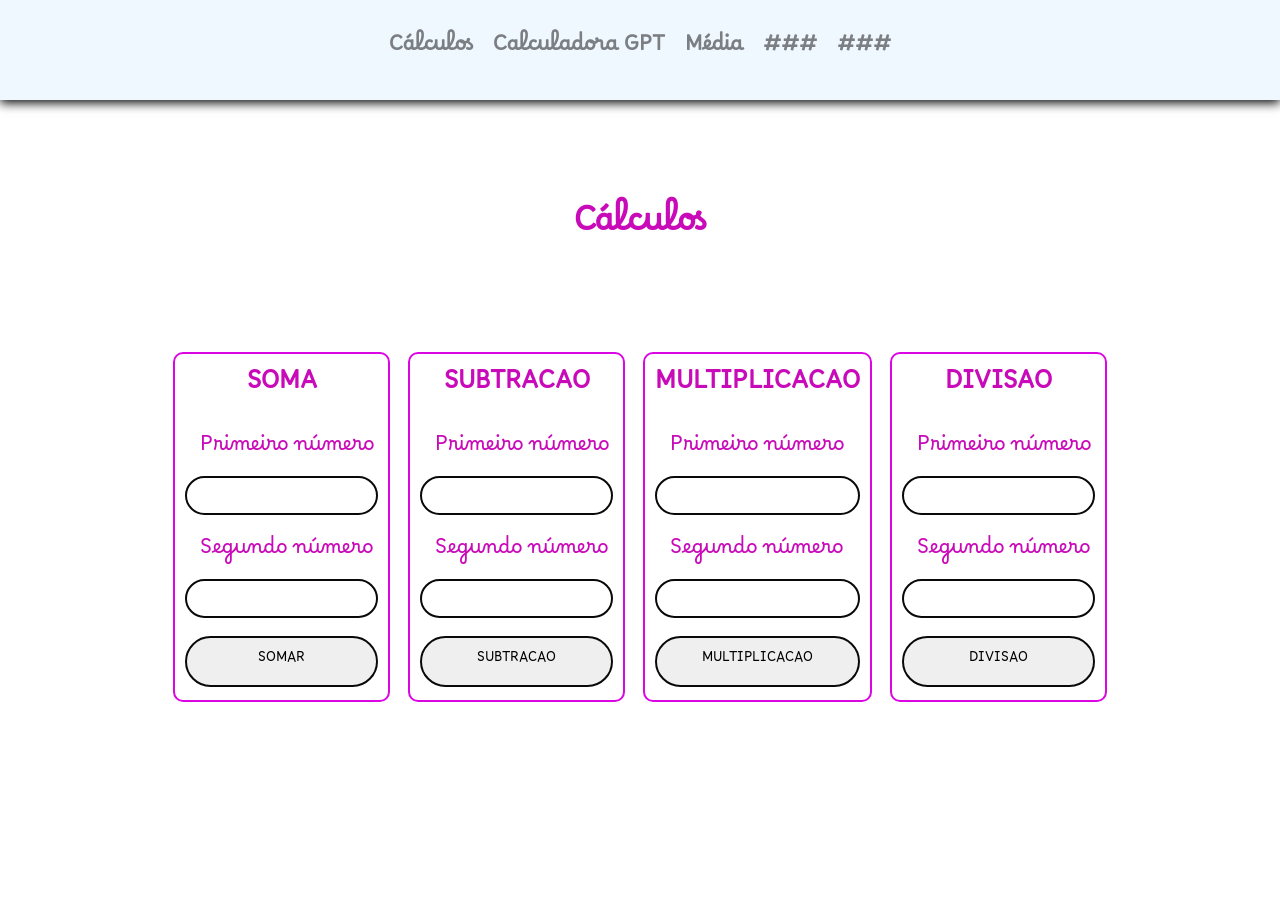
==== calculos/index.html @ 61697408 "Add files via upload" ====
<!DOCTYPE html>
<html lang="en">
<head>
    <meta charset="UTF-8">
    <meta name="viewport" content="width=device-width, initial-scale=1.0">
    <title>Cálculos</title>
    <link rel="stylesheet" href="style.css">
    <link rel="preconnect" href="https://fonts.googleapis.com">
    <link rel="preconnect" href="https://fonts.gstatic.com" crossorigin>
    <link href="https://fonts.googleapis.com/css2?family=Borel&display=swap" rel="stylesheet">
</head>
    <nav>
        <a href="../calculos/">Cálculos</a>
        <a href="../calculadoraGPT/">Calculadora GPT</a>
        <a href="">Média</a>
        <a href="#">###</a>
        <a href="#">###</a>
    </nav>
<body>
    <h1>Cálculos</h1>
<main>

    <div>
        <h2>SOMA</h2>
        <label for="n1">Primeiro número</label>
        <input type="number" id="n1">
        <label for="n2">Segundo número</label>
        <input type="number" id="n2">
        <button onclick="somar()">SOMAR</button>
        <p id="resposta"></p>
    </div>
    
    <div>
        <h2>SUBTRACAO</h2>
        <label for="n3">Primeiro número</label>
        <input type="number" id="n3">
        <label for="n4">Segundo número</label>
        <input type="number" id="n4">
        <button onclick="sub()">SUBTRACAO</button>
        <p id="respSub"></p>
    </div>
 
    <div>
        <h2>MULTIPLICACAO</h2>
        <label for="n5">Primeiro número</label>
        <input type="number" id="n5">
        <label for="n6">Segundo número</label>
        <input type="number" id="n6">
        <button onclick="mult()">MULTIPLICACAO</button>
        <p id="respMult"></p>
    </div>
   
    <div>
        <h2>DIVISAO</h2>
        <label for="n7">Primeiro número</label>
        <input type="number" id="n7">
        <label for="n8">Segundo número</label>
        <input type="number" id="n8">
        <button onclick="divs()">DIVISAO</button>
        <p id="respDivs"></p>
    </div>
</main>                                                                                                             

    <script src="script.js"></script>
</body>
</html>
---- calculos/style.css ----
*{
    margin: 0;
    padding: 0;
    box-sizing: border-box;
}
body{
    display: flex;
    align-items: center;
    justify-content: center;
    flex-direction: column;
    gap: 10vh;
    min-height: 100vh;
    height: auto;
    padding-bottom: 2vh;
    padding-top: 2vh;
    background: linear-gradient(#4193ac #ff0000);
    color: rgb(201, 10, 185);
    font-family: "Borel", cursive;
}

div{
    border: 2px solid #db07e2;
    padding: 10px;
    border-radius: 10px;
    display: flex;
    align-items: center;
    justify-content: space-evenly;
    flex-direction: column;
    gap: 2vh;
    transition: all 200ms linear;
    min-height: 350px;
    max-height: 350px;
}

div:hover{
     box-shadow: rgba(240, 46, 170, 0.4) -5px 5px, rgba(240, 46, 170, 0.3) -10px 10px, rgba(240, 46, 170, 0.2) -15px 15px, rgba(240, 46, 170, 0.1) -20px 20px, rgba(240, 46, 170, 0.05) -25px 25px;
}

p{
    width: 50px;
    height: 50px;
    min-height: 50px;
    max-height: 50px;
    display: flex;
    align-items: center;
    justify-content: center;
    padding-bottom: 25px;
    font-size: 30px;
}

main{
    display: flex;
    align-items: center;
    justify-content: center;
    flex-direction: row;
    gap: 2vh;
    flex-wrap: wrap;

}
label{
    margin-bottom: -12px;
    text-align: left;
    width: 100%;
    font-size: 20px;
    padding-left: 15px;
}
input{
    width: 100%;
    padding: 10px;
    border-radius: 999px;
    border: none;
    border: 2px solid #090909;
}
button{
    width: 100%;
    padding: 10px;
    border-radius: 999px;
    border: none;
    border: 2px solid #090909;
    transition: all 300ms ease-in-out;
    font-family: "Borel", cursive;
}

button:hover{
    cursor: pointer;
    border: 2px solid #db01beb2;
    color: #d400d4;
    font-weight: bold;
    box-shadow: 0px 3px 10px #ff00bf8a;
}

nav{
    position: fixed;
    width: 100%;
    padding: 30px;
    background-color: aliceblue;
    top: 0;
    box-shadow: 0px 3px 10px #090909;
    display: flex;
    align-items: center;
    justify-content: center;
    gap: 20px;
    animation: fromTop 1s ease-in-out;
}

@keyframes fromTop {
    0%{
        opacity: 0;
        transform: translateY(-100px);
    }
    100%{
        opacity: 1;
    }
}

a{
    text-decoration: none;
    color: #090909;
    font-size: 20px;
    opacity: 0.5;
    font-weight: 600;
    transition: all 200ms ease-in-out;
}

a:hover{
    cursor: pointer;
    opacity: 1;
}
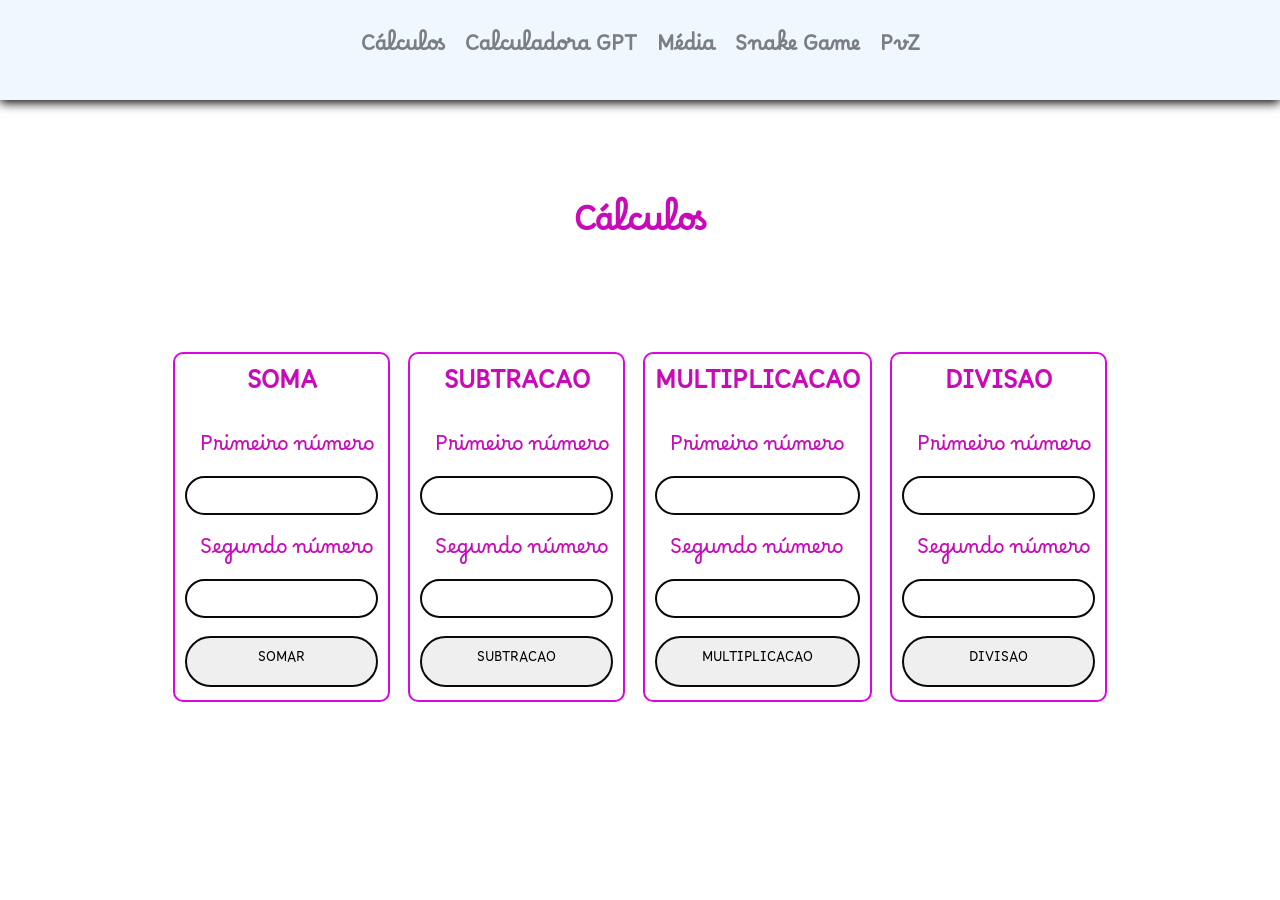
==== commit e37e634f: "Add files via upload" ====
--- a/calculos/index.html
+++ b/calculos/index.html
@@ -12,9 +12,9 @@
     <nav>
         <a href="../calculos/">Cálculos</a>
         <a href="../calculadoraGPT/">Calculadora GPT</a>
-        <a href="">Média</a>
-        <a href="#">###</a>
-        <a href="#">###</a>
+        <a href="../calcMedia/">Média</a>
+        <a href="../JogoDaCobra/">Snake Game</a>
+        <a href="../PvZ/">PvZ</a>
     </nav>
 <body>
     <h1>Cálculos</h1>
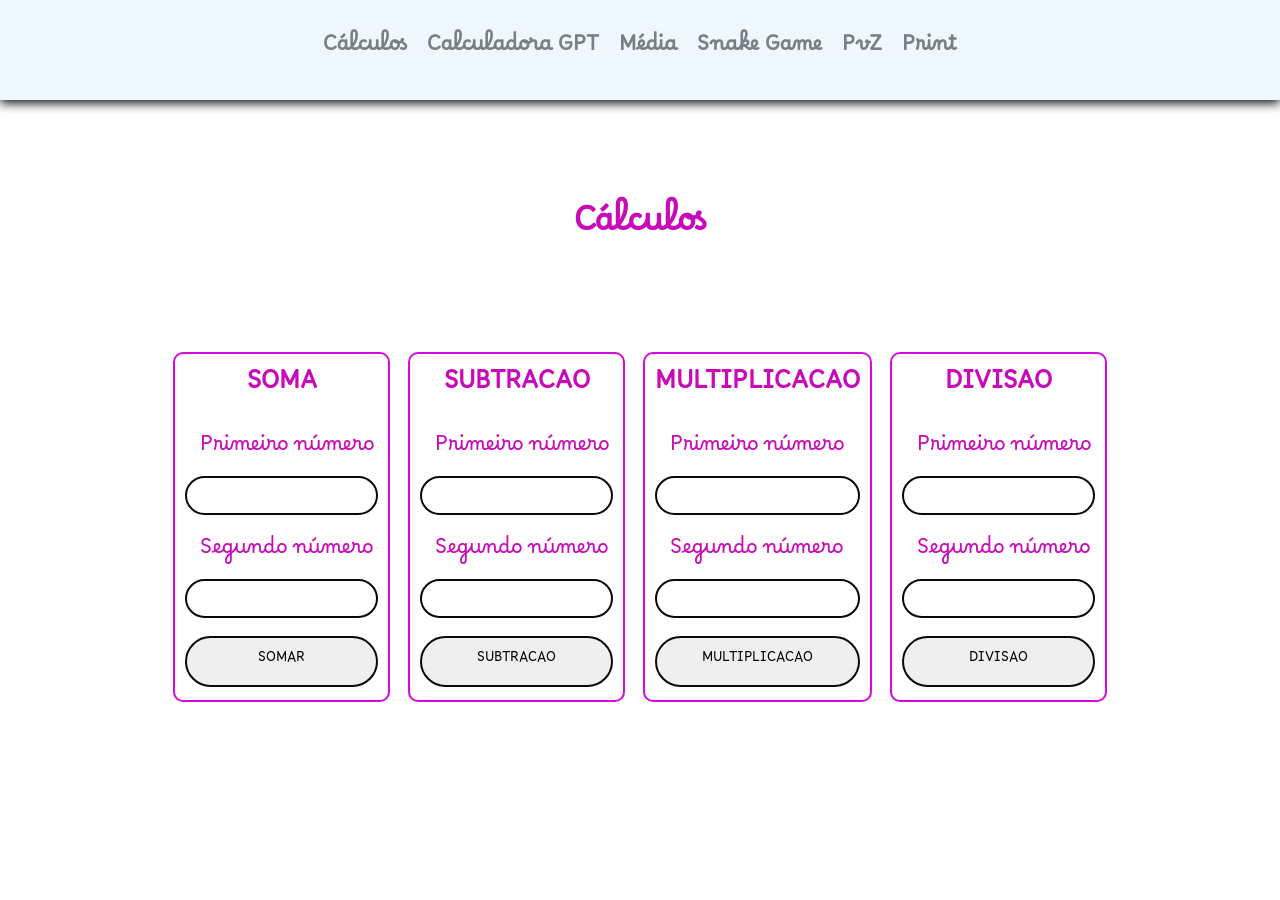
==== commit 45263b1c: "Add files via upload" ====
--- a/calculos/index.html
+++ b/calculos/index.html
@@ -15,6 +15,7 @@
         <a href="../calcMedia/">Média</a>
         <a href="../JogoDaCobra/">Snake Game</a>
         <a href="../PvZ/">PvZ</a>
+        <a href="..print">Print</a>
     </nav>
 <body>
     <h1>Cálculos</h1>
